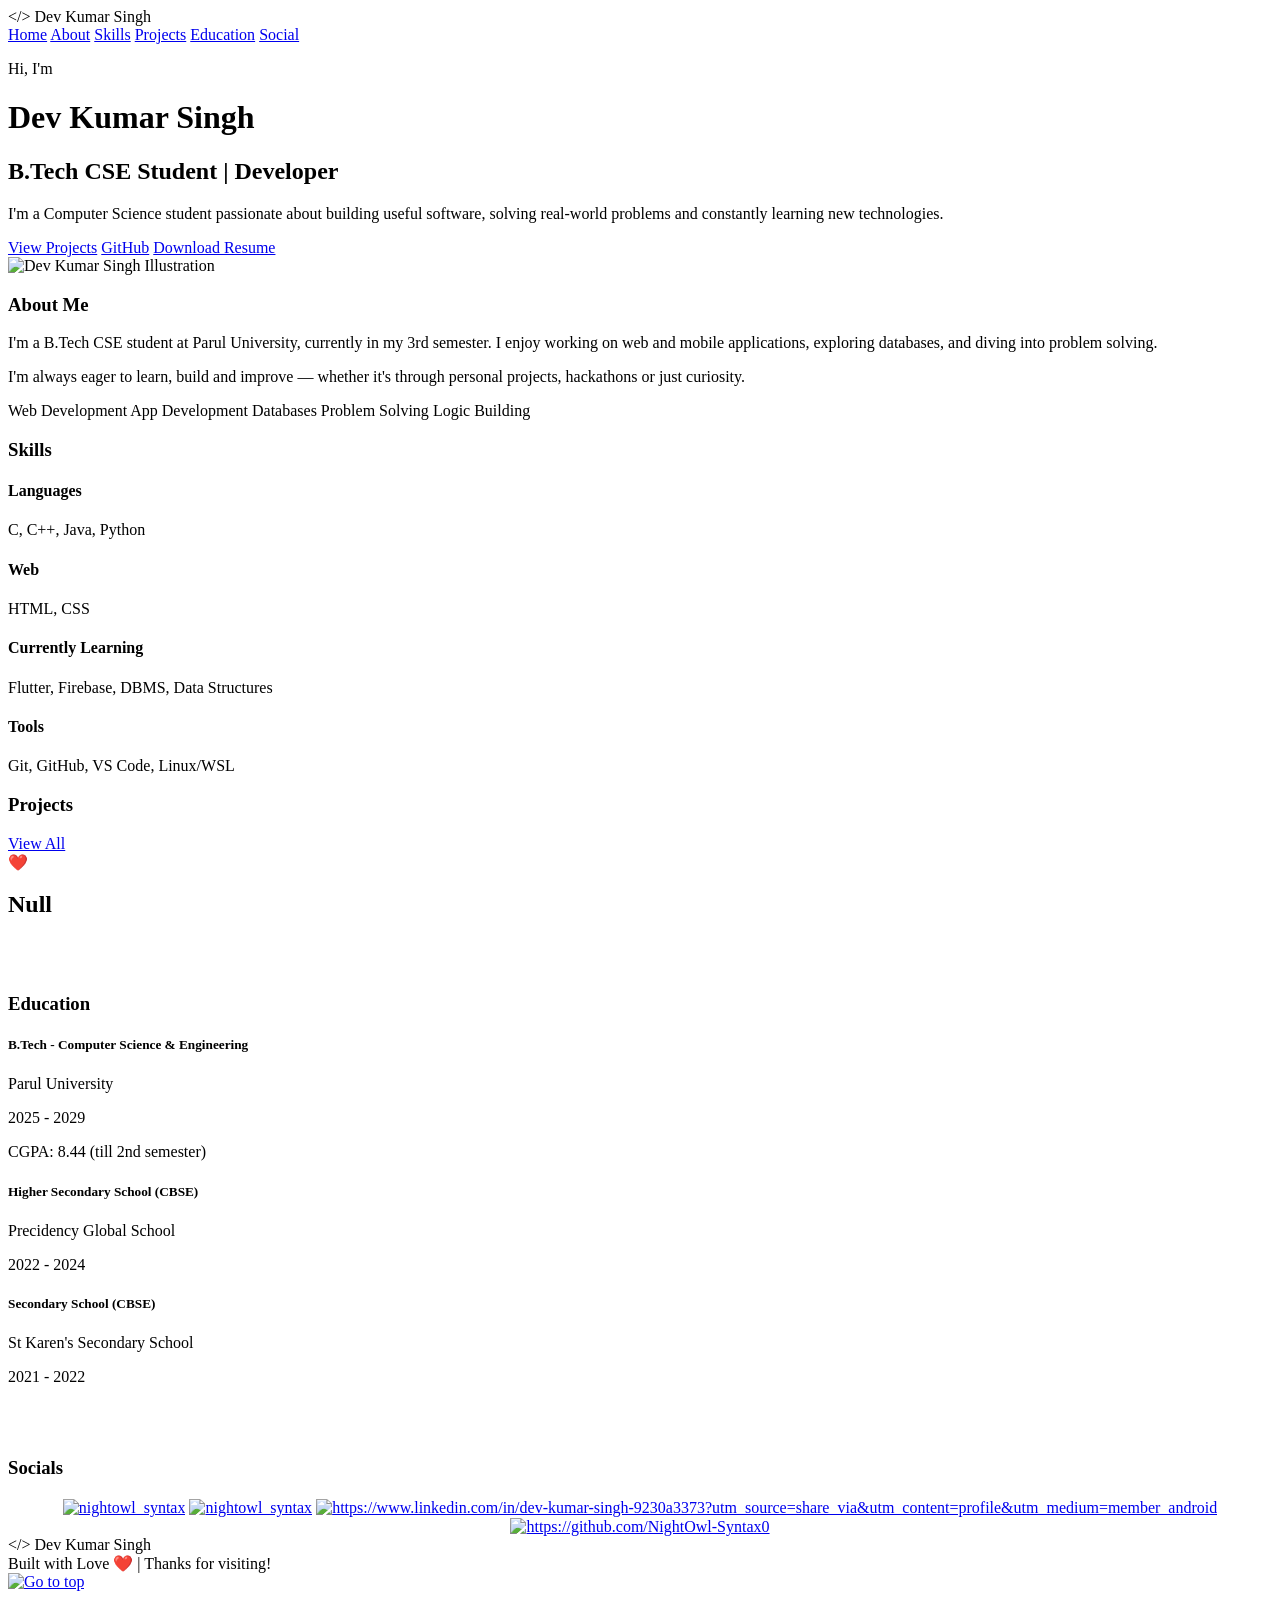
==== Portfolio_Index/Portfolio.html @ 962ae242 "Updated new Folders" ====
<!DOCTYPE html>
<html lang="en">

<head>
    <meta charset="UTF-8">
    <meta name="viewport" content="width=device-width, initial-scale=1.0">
    <title>Dev Kumar Singh | Portfolio</title>
    <!-- FontAwesome Icons Link -->
    <link rel="stylesheet" href="Portfolio_Css.css">
    <link rel="icon" type="image/x-icon" href="Deku.jpg">
</head>

<body>

    <!-- Navigation Bar -->
    <nav class="navbar">
        <div class="nav-logo">&lt;/&gt; Dev Kumar Singh</div>
        <div class="nav-links">
            <a href="#" class="active">Home</a>
            <a href="#aboutMe-section">About</a>
            <a href="#skills-section">Skills</a>
            <a href="#project-section">Projects</a>
            <a href="#education-section">Education</a>
            <a href="#socials-section">Social</a>
        </div>
    </nav>

    <div class="container">

        <!-- me Section -->
        <header class="me-section">
            <div class="me-text">
                <p class="me-greeting">Hi, I'm</p>
                <h1 class="me-name">Dev Kumar Singh</h1>
                <h2 class="me-title">B.Tech CSE Student <span>|</span> Developer</h2>
                <p class="me-desc">
                    I'm a Computer Science student passionate about building useful software, solving real-world
                    problems and constantly learning new technologies.
                </p>
                <div class="me-buttons">
                    <a href="#project-section" class="btn btn-primary">View Projects</a>
                    <a href="https://github.com/NightOwl-Syntax0" class="btn btn-outline"> GitHub</a>
                    <a href="#" class="btn btn-outline"> Download Resume</a>
                </div>
            </div>
            <div class="me-image-wrapper">
                <div class="image-box">
                    <!-- Replace source string with your portfolio portrait -->
                    <img src="Deku.jpg" alt="Dev Kumar Singh Illustration">
                </div>
            </div>
        </header>

        <!-- Main Dynamic Content Grid Area -->
        <div class="split-row grid-2">
            <!-- About Me Section -->
            <section class="section-block" id="aboutMe-section">
                <h3 class="section-title">About Me</h3>
                <p class="about-p">I'm a B.Tech CSE student at Parul University, currently in my 3rd semester. I enjoy
                    working on web and mobile applications, exploring databases, and diving into problem solving.</p>
                <p class="about-p">I'm always eager to learn, build and improve — whether it's through personal
                    projects, hackathons or just curiosity.</p>
                <div class="badge-group">
                    <span class="badge"> Web Development</span>
                    <span class="badge"> App Development</span>
                    <span class="badge"> Databases</span>
                    <span class="badge"> Problem Solving</span>
                    <span class="badge"> Logic Building</span>
                </div>
            </section>

            <!-- Skills Section -->
            <section class="section-block" id="skills-section">
                <h3 class="section-title">Skills</h3>
                <div class="skills-grid">
                    <div class="skill-card">
                        <h4> Languages</h4>
                        <p>C, C++, Java, Python</p>
                    </div>
                    <div class="skill-card">
                        <h4> Web</h4>
                        <p>HTML, CSS</p>
                    </div>
                    <div class="skill-card">
                        <h4> Currently Learning</h4>
                        <p>Flutter, Firebase, DBMS, Data Structures</p>
                    </div>
                    <div class="skill-card">
                        <h4> Tools</h4>
                        <p>Git, GitHub, VS Code, Linux/WSL</p>
                    </div>
                </div>
            </section>
        </div>

        <!-- Projects Section -->
        <section class="section-block row-margin" id="project-section">
            <div class="section-header-flex">
                <h3 class="section-title">Projects</h3>
                <a href="#" class="view-all-link">View All </a>
            </div>
            <div class="projects-grid">
                <!-- Project 1 -->
                <div class="project-card">
                    <div class="project-thumb thumb-placeholder">
                        <span class="heart-indicator">❤️</span>
                    </div>
                    <div class="project-info">
                        <h2 style="align-items: center;">Null</h2>
                    </div>
                </div>
            </div>
        </section><br><br>


        <!-- Education Box -->
        <div class="section-block" id="education-section">
            <h3 class="section-title">Education</h3>
            <div class="edu-card">
                <h5>B.Tech - Computer Science & Engineering</h5>
                <p class="edu-sub">Parul University</p>
                <p class="edu-dates">2025 - 2029</p>
                <p class="edu-score">CGPA: 8.44 (till 2nd semester)</p>
            </div>
            <div class="edu-card">
                <h5>Higher Secondary School (CBSE)</h5>
                <p class="edu-sub">Precidency Global School</p>
                <p class="edu-dates">2022 - 2024</p>
            </div>
            <div class="edu-card">
                <h5>Secondary School (CBSE)</h5>
                <p class="edu-sub">St Karen's Secondary School</p>
                <p class="edu-dates">2021 - 2022</p>
            </div>
        </div><br><br>

        <!--Socials Section -->
        <section class="section-block" id="socials-section">
            <h3 class="section-title">Socials</h3>
            <div class="social-div" align="center"> <a href="https://www.leetcode.com/nightowl_syntax"
                    target="blank"><img align="center"
                        src="https://raw.githubusercontent.com/rahuldkjain/github-profile-readme-generator/master/src/images/icons/Social/leet-code.svg"
                        alt="nightowl_syntax" height="70" width="70" /></a>
                <a href="https://codeforces.com/profile/nightowl_syntax" target="blank"><img align="center"
                        src="https://raw.githubusercontent.com/rahuldkjain/github-profile-readme-generator/master/src/images/icons/Social/codeforces.svg"
                        alt="nightowl_syntax" height="70" width="70" /></a>
                <a href="https://linkedin.com/in/https://www.linkedin.com/in/dev-kumar-singh-9230a3373?utm_source=share_via&utm_content=profile&utm_medium=member_android"
                    target="blank"><img align="center"
                        src="https://raw.githubusercontent.com/rahuldkjain/github-profile-readme-generator/master/src/images/icons/Social/linked-in-alt.svg"
                        alt="https://www.linkedin.com/in/dev-kumar-singh-9230a3373?utm_source=share_via&utm_content=profile&utm_medium=member_android"
                        height="70" width="70" /></a>
                <a href="https://github.com/NightOwl-Syntax0" target="blank"><img align="center"
                        src="https://images.icon-icons.com/3685/PNG/512/github_logo_icon_229278.png"
                        alt="https://github.com/NightOwl-Syntax0" height="70" width="70" /></a>
            </div>
        </section>

        <!-- Footer Section -->
        <footer class="footer">
            <!-- Brand / Name Logo -->
            <div class="footer-logo">&lt;/&gt; Dev Kumar Singh</div>

            <!-- Centered Meta Text -->
            <div class="footer-meta">
                Built with Love <span class="heart-icon">❤️</span> | Thanks for visiting!
            </div>

            <!-- Back to Top Button Anchor -->
            <a href="#" class="back-to-top-btn" aria-label="Back to top">
                <img src="arrow.jpg" alt="Go to top" width="30px" height="30px"></img>
            </a>
        </footer>

    </div>
</body>

</html>
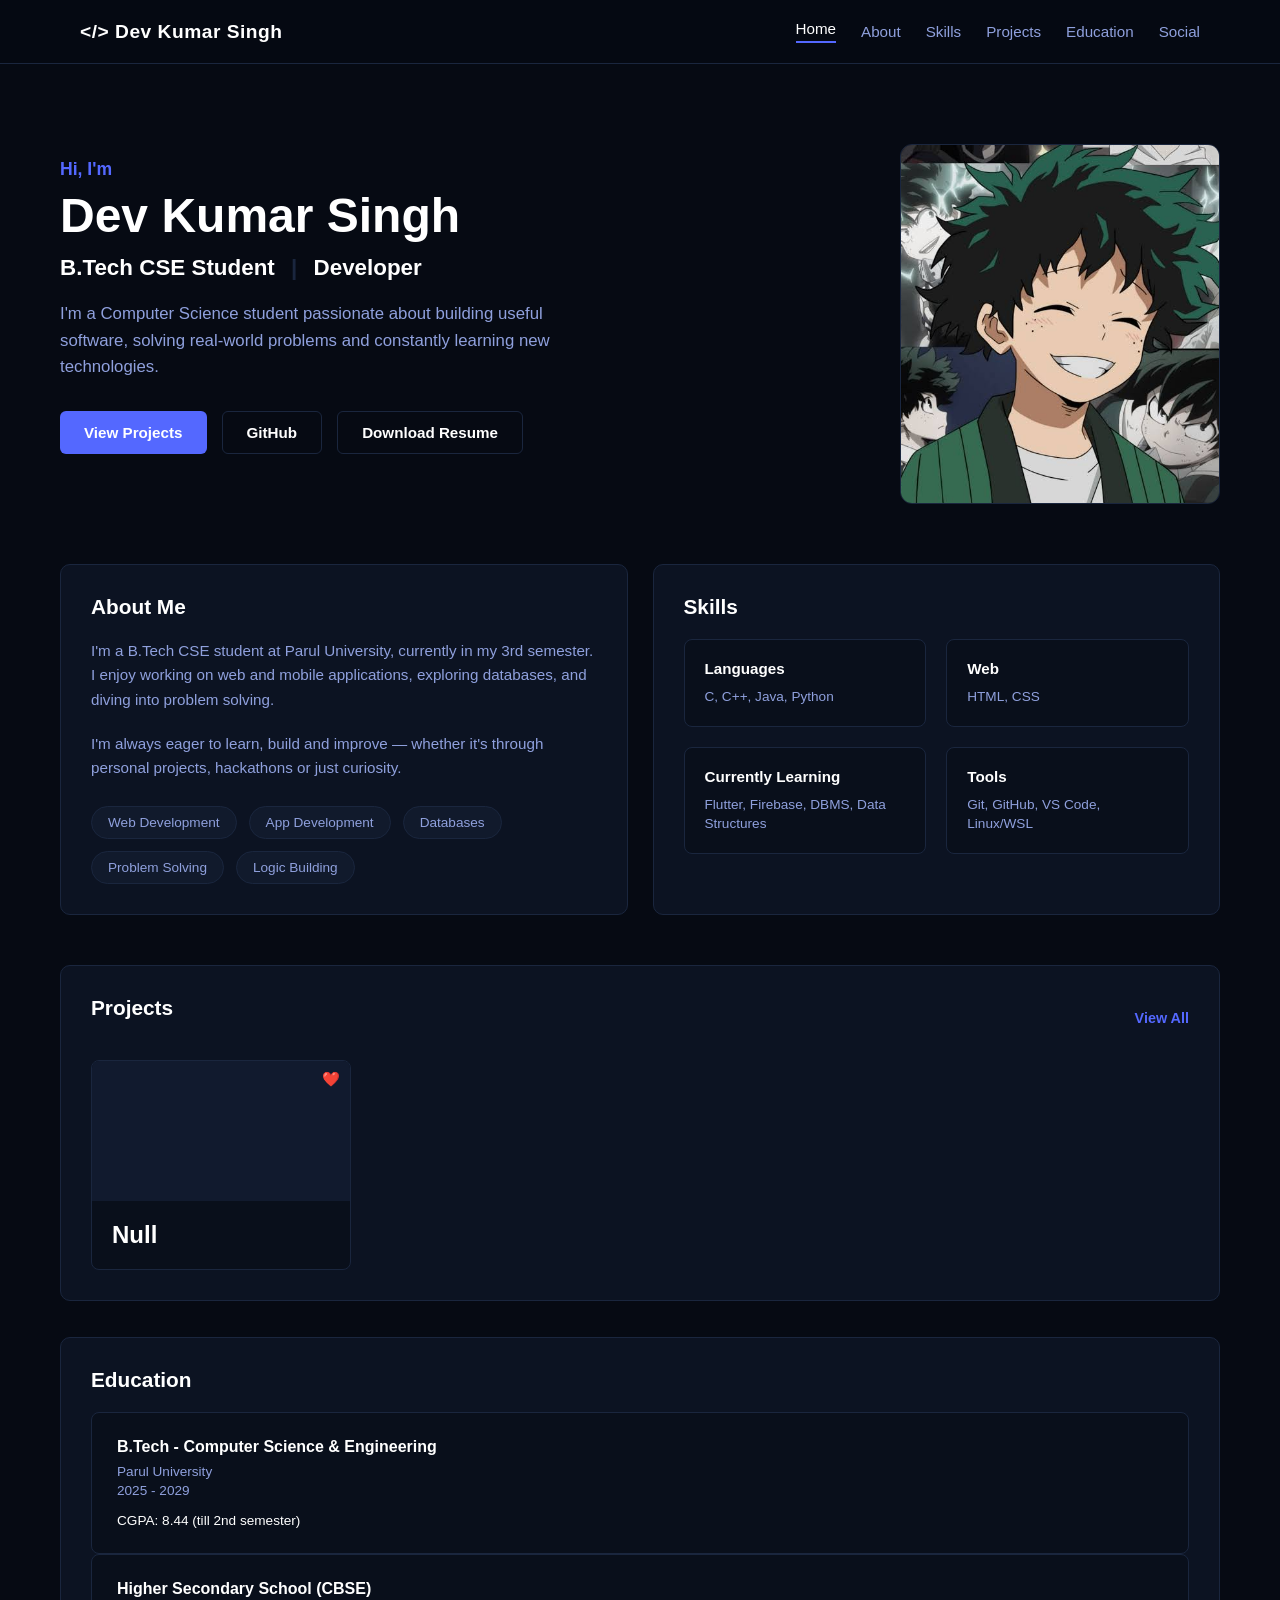
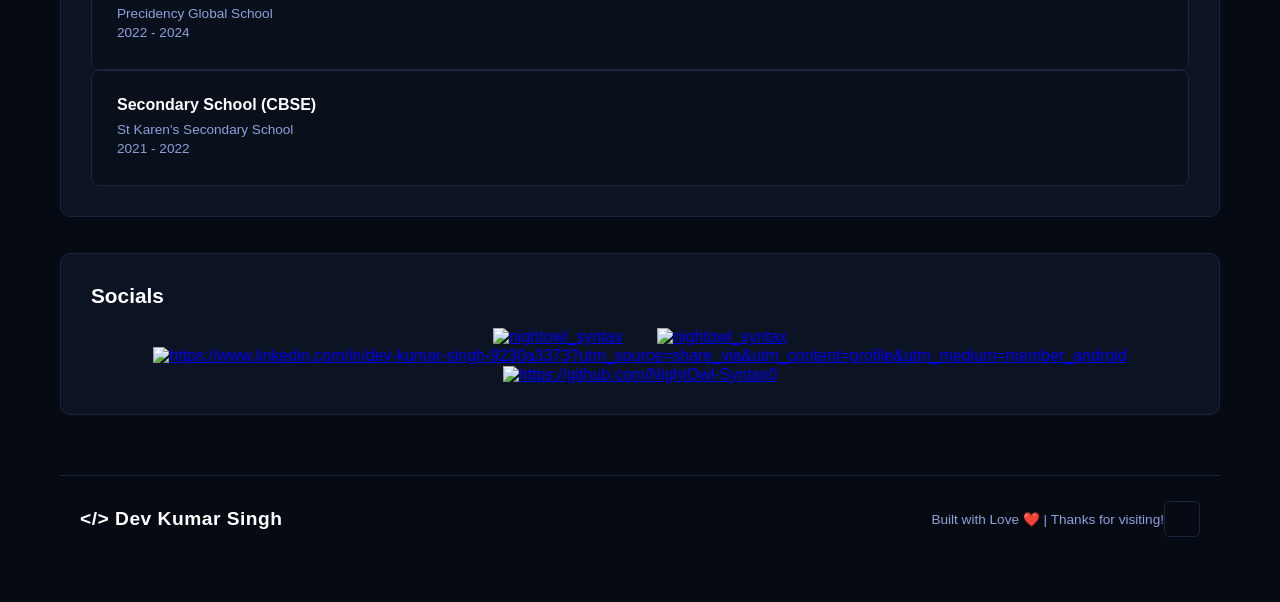
==== commit 062ef985: "Updated Old folders" ====
--- a/Portfolio_Index/Portfolio.html
+++ b/Portfolio_Index/Portfolio.html
@@ -6,7 +6,7 @@
     <meta name="viewport" content="width=device-width, initial-scale=1.0">
     <title>Dev Kumar Singh | Portfolio</title>
     <!-- FontAwesome Icons Link -->
-    <link rel="stylesheet" href="Portfolio_Css.css">
+    <link rel="stylesheet" href="portfolio_css.css">
     <link rel="icon" type="image/x-icon" href="Deku.jpg">
 </head>
 
@@ -167,7 +167,8 @@
 
             <!-- Back to Top Button Anchor -->
             <a href="#" class="back-to-top-btn" aria-label="Back to top">
-                <img src="arrow.jpg" alt="Go to top" width="30px" height="30px"></img>
+                <i class="bi bi-arrow-up-circle-fill"></i>
+                <!-- <img src="arrow.jpg" alt="Go to top" width="30px" height="30px"></img> -->
             </a>
         </footer>
 
--- a/Portfolio_Index/portfolio_css.css
+++ b/Portfolio_Index/portfolio_css.css
@@ -0,0 +1,567 @@
+/* Scroll-behavior when nav is clicked*/
+html {
+    scroll-behavior: smooth;
+}
+
+section {
+    scroll-margin-top: 90px;
+}
+
+
+:root {
+    --bg-main: #060a13;
+    --bg-card: #0c1322;
+    --bg-border: #1a263e;
+    --text-main: #ffffff;
+    --text-muted: #8fa0dd;
+    --accent-color: #5468ff;
+    --accent-hover: #4052e6;
+    --gold-tint: #ffc107;
+}
+
+/* Reset Global Document Typography Rules */
+* {
+    margin: 0;
+    padding: 0;
+    box-sizing: border-box;
+    font-family: 'Segoe UI', Tahoma, Geneva, Verdana, sans-serif;
+}
+
+body {
+    background-color: var(--bg-main);
+    color: var(--text-main);
+    overflow-x: hidden;
+    padding-bottom: 40px;
+}
+
+.container {
+    max-width: 1200px;
+    margin: 0 auto;
+    padding: 0 20px;
+}
+
+/* Top Sticky Level Navigation CSS */
+.navbar {
+    display: flex;
+    justify-content: space-between;
+    align-items: center;
+    padding: 20px 80px;
+    background-color: rgba(6, 10, 19, 0.85);
+    backdrop-filter: blur(8px);
+    position: sticky;
+    top: 0;
+    z-index: 1000;
+    border-bottom: 1px solid var(--bg-border);
+}
+
+.nav-logo,
+.footer-logo {
+    font-size: 1.2rem;
+    font-weight: 700;
+    color: var(--text-main);
+    letter-spacing: 0.5px;
+}
+
+.nav-links {
+    display: flex;
+    align-items: center;
+    gap: 25px;
+}
+
+.nav-links a {
+    text-decoration: none;
+    color: var(--text-muted);
+    font-size: 0.95rem;
+    font-weight: 500;
+    transition: color 0.3s;
+}
+
+.nav-links a:hover,
+.nav-links a.active {
+    color: var(--text-main);
+}
+
+.nav-links a.active {
+    border-bottom: 2px solid var(--accent-color);
+    padding-bottom: 4px;
+}
+
+.theme-icon {
+    cursor: pointer;
+    color: var(--text-muted);
+    font-size: 1.1rem;
+    margin-left: 10px;
+    transition: color 0.3s;
+}
+
+.theme-icon:hover {
+    color: var(--text-main);
+}
+
+/* me Section Component Styles Layout Structure */
+.me-section {
+    display: flex;
+    justify-content: space-between;
+    align-items: center;
+    padding: 80px 0 60px 0;
+    gap: 40px;
+}
+
+.me-text {
+    flex: 1;
+}
+
+.me-greeting {
+    color: var(--accent-color);
+    font-size: 1.1rem;
+    font-weight: 600;
+    margin-bottom: 8px;
+}
+
+.me-name {
+    font-size: 3rem;
+    font-weight: 800;
+    margin-bottom: 12px;
+}
+
+.me-title {
+    font-size: 1.4rem;
+    color: var(--text-main);
+    font-weight: 600;
+    margin-bottom: 20px;
+}
+
+.me-title span {
+    color: var(--bg-border);
+    margin: 0 10px;
+}
+
+.me-desc {
+    color: var(--text-muted);
+    line-height: 1.6;
+    max-width: 540px;
+    margin-bottom: 30px;
+    font-size: 1.05rem;
+}
+
+/* Standardized Shared Button Configurations Styles Layout */
+.me-buttons {
+    display: flex;
+    gap: 15px;
+    margin-bottom: 35px;
+}
+
+.btn {
+    display: inline-flex;
+    align-items: center;
+    gap: 8px;
+    padding: 12px 24px;
+    border-radius: 6px;
+    text-decoration: none;
+    font-size: 0.95rem;
+    font-weight: 600;
+    transition: all 0.3s ease;
+    cursor: pointer;
+}
+
+.btn-primary {
+    background-color: var(--accent-color);
+    color: white;
+    border: none;
+}
+
+.btn-primary:hover {
+    background-color: var(--accent-hover);
+}
+
+.btn-outline {
+    background-color: transparent;
+    color: var(--text-main);
+    border: 1px solid var(--bg-border);
+}
+
+.btn-outline:hover {
+    background-color: var(--bg-border);
+}
+
+.me-socials {
+    display: flex;
+    gap: 20px;
+}
+
+.me-socials a {
+    color: var(--text-muted);
+    font-size: 1.3rem;
+    transition: color 0.3s;
+}
+
+.me-socials a:hover {
+    color: var(--text-main);
+}
+
+/* Right-side me Dynamic Portrait Grid Component Styles */
+.me-image-wrapper {
+    position: relative;
+}
+
+.image-box {
+    width: 320px;
+    height: 360px;
+    border-radius: 12px;
+    overflow: hidden;
+    border: 1px solid var(--bg-border);
+    background-color: var(--bg-card);
+}
+
+.image-box img {
+    width: 100%;
+    height: 100%;
+    object-fit: cover;
+}
+
+/* Base Sections Layout Rows Mechanics */
+.split-row {
+    display: grid;
+    gap: 25px;
+}
+
+.grid-2 {
+    grid-template-columns: 1fr 1fr;
+}
+
+.grid-3 {
+    grid-template-columns: 1.2fr 1fr 1fr;
+}
+
+.grid-2-wide {
+    grid-template-columns: 1fr 1.6fr;
+}
+
+.row-margin {
+    margin-top: 50px;
+}
+
+.section-block {
+    background-color: var(--bg-card);
+    border-radius: 10px;
+    padding: 30px;
+    border: 1px solid var(--bg-border);
+}
+
+.section-title {
+    font-size: 1.3rem;
+    font-weight: 700;
+    margin-bottom: 20px;
+    position: relative;
+}
+
+.about-p {
+    color: var(--text-muted);
+    line-height: 1.6;
+    margin-bottom: 20px;
+    font-size: 0.95rem;
+}
+
+.badge-group {
+    display: flex;
+    flex-wrap: wrap;
+    gap: 12px;
+    margin-top: 25px;
+}
+
+.badge {
+    background-color: rgba(26, 38, 62, 0.4);
+    border: 1px solid var(--bg-border);
+    padding: 8px 16px;
+    border-radius: 20px;
+    font-size: 0.85rem;
+    color: var(--text-muted);
+    display: flex;
+    align-items: center;
+    gap: 8px;
+}
+
+/* Skills Layout Block Configuration Matrix Styles */
+.skills-grid {
+    display: grid;
+    grid-template-columns: 1fr 1fr;
+    gap: 20px;
+}
+
+.skill-card {
+    background-color: rgba(6, 10, 19, 0.4);
+    border: 1px solid var(--bg-border);
+    border-radius: 8px;
+    padding: 20px;
+}
+
+.skill-card h4 {
+    font-size: 0.95rem;
+    margin-bottom: 10px;
+    display: flex;
+    align-items: center;
+    gap: 8px;
+}
+
+.skill-card p {
+    color: var(--text-muted);
+    font-size: 0.85rem;
+    line-height: 1.4;
+}
+
+.icon-blue {
+    color: var(--accent-color);
+}
+
+/* Projects Grid Cards Sections Container Styling Rules */
+.section-header-flex {
+    display: flex;
+    justify-content: space-between;
+    align-items: center;
+    margin-bottom: 20px;
+}
+
+.view-all-link {
+    color: var(--accent-color);
+    text-decoration: none;
+    font-size: 0.9rem;
+    font-weight: 600;
+    display: flex;
+    align-items: center;
+    gap: 6px;
+}
+
+.projects-grid {
+    display: grid;
+    grid-template-columns: repeat(4, 1fr);
+    gap: 20px;
+}
+
+.project-card {
+    background-color: rgba(6, 10, 19, 0.4);
+    border: 1px solid var(--bg-border);
+    border-radius: 8px;
+    overflow: hidden;
+    display: flex;
+    flex-direction: column;
+}
+
+.project-thumb {
+    height: 140px;
+    background-color: #111a2e;
+    position: relative;
+    display: flex;
+    justify-content: center;
+    align-items: center;
+}
+
+.thumb-center-icon {
+    font-size: 2.5rem;
+    color: rgba(255, 255, 255, 0.15);
+}
+
+.heart-indicator {
+    position: absolute;
+    top: 10px;
+    right: 10px;
+    font-size: 0.9rem;
+}
+
+.project-info {
+    padding: 20px;
+    display: flex;
+    flex-direction: column;
+    flex: 1;
+}
+
+.project-info h5 {
+    font-size: 1.05rem;
+    margin-bottom: 8px;
+}
+
+.project-info p {
+    color: var(--text-muted);
+    font-size: 0.85rem;
+    line-height: 1.4;
+    margin-bottom: 15px;
+    flex: 1;
+}
+
+.tech-tags {
+    display: flex;
+    flex-wrap: wrap;
+    gap: 6px;
+    margin-bottom: 20px;
+}
+
+.tech-tags span {
+    background-color: var(--bg-border);
+    font-size: 0.75rem;
+    padding: 3px 8px;
+    border-radius: 4px;
+    color: var(--text-muted);
+}
+
+.project-links {
+    display: flex;
+    justify-content: space-between;
+    border-top: 1px solid var(--bg-border);
+    padding-top: 12px;
+}
+
+.project-links a {
+    text-decoration: none;
+    color: var(--text-muted);
+    font-size: 0.8rem;
+    display: flex;
+    align-items: center;
+    gap: 5px;
+}
+
+.project-links a:hover {
+    color: var(--text-main);
+}
+
+/* Education Layout Style Framework Block Box Card Styling */
+.edu-card {
+    background-color: rgba(6, 10, 19, 0.4);
+    border: 1px solid var(--bg-border);
+    padding: 25px;
+    border-radius: 8px;
+    height: 100%;
+}
+
+.edu-main-icon {
+    font-size: 2rem;
+    color: var(--accent-color);
+    margin-bottom: 20px;
+}
+
+.edu-card h5 {
+    font-size: 1rem;
+    margin-bottom: 8px;
+}
+
+.edu-sub,
+.edu-dates {
+    font-size: 0.85rem;
+    color: var(--text-muted);
+    margin-bottom: 4px;
+}
+
+.edu-score {
+    font-size: 0.85rem;
+    margin-top: 15px;
+    color: var(--text-main);
+}
+
+/*Social Section */
+.social-div a {
+    margin-left: 15px;
+    margin-right: 15px;
+}
+
+/* Lower Level Outer Edge Border Card Adjustments Setup CSS Rules Layout */
+.border-card {
+    background-color: transparent;
+    border: 1px solid var(--bg-border);
+}
+
+.center-flex-card {
+    display: flex;
+    align-items: center;
+    gap: 25px;
+}
+
+.resume-left-icon {
+    font-size: 3rem;
+    color: var(--text-muted);
+}
+
+.resume-content-text h4 {
+    font-size: 1.2rem;
+    margin-bottom: 6px;
+}
+
+.resume-content-text p {
+    font-size: 0.85rem;
+    color: var(--text-muted);
+    margin-bottom: 15px;
+    max-width: 320px;
+}
+
+.btn-icon-pack {
+    padding: 10px 20px;
+}
+
+/* Footer Container Design & Mechanics */
+.footer {
+    max-width: 1200px;
+    margin: 60px auto 0 auto;
+    padding: 25px 20px;
+    border-top: 1px solid #1a263e;
+    /* Matches the grid border theme colors */
+    display: flex;
+    justify-content: space-between;
+    align-items: center;
+    background-color: transparent;
+}
+
+/* Brand / Logo Text Rules */
+.footer-logo {
+    font-size: 1.2rem;
+    font-weight: 700;
+    color: #ffffff;
+    letter-spacing: 0.5px;
+}
+
+/* Middle Meta Information Copy */
+.footer-meta {
+    font-size: 0.85rem;
+    color: #8fa0dd;
+    margin-left: auto;
+    /* Muted slate blue text color */
+}
+
+/* Red Pulsing Accent Embellishment */
+.heart-icon {
+    color: #e11d48;
+    display: inline-block;
+}
+
+/* Interactive Back to Top Icon Box Button UI Control */
+.back-to-top-btn {
+    width: 36px;
+    height: 36px;
+    border-radius: 5px;
+    border: 1px solid #1a263e;
+    display: flex;
+    justify-content: center;
+    align-items: center;
+    color: #8fa0dd;
+    text-decoration: none;
+    transition: all 0.3s ease;
+}
+
+/* Back to Top Hover State Feedback Action */
+.back-to-top-btn:hover {
+    background-color: #1a263e;
+    color: #ffffff;
+    transform: translateY(-2px);
+    /* Gentle upward bounce effect */
+}
+
+/* Responsive Rule Adapter Framework Setup */
+@media (max-width: 768px) {
+    .footer {
+        flex-direction: column;
+        gap: 15px;
+        text-align: center;
+        padding: 30px 20px;
+    }
+
+    /* Positions back to top button comfortably below content on tiny screens */
+    .back-to-top-btn {
+        margin-top: 5px;
+    }
+}
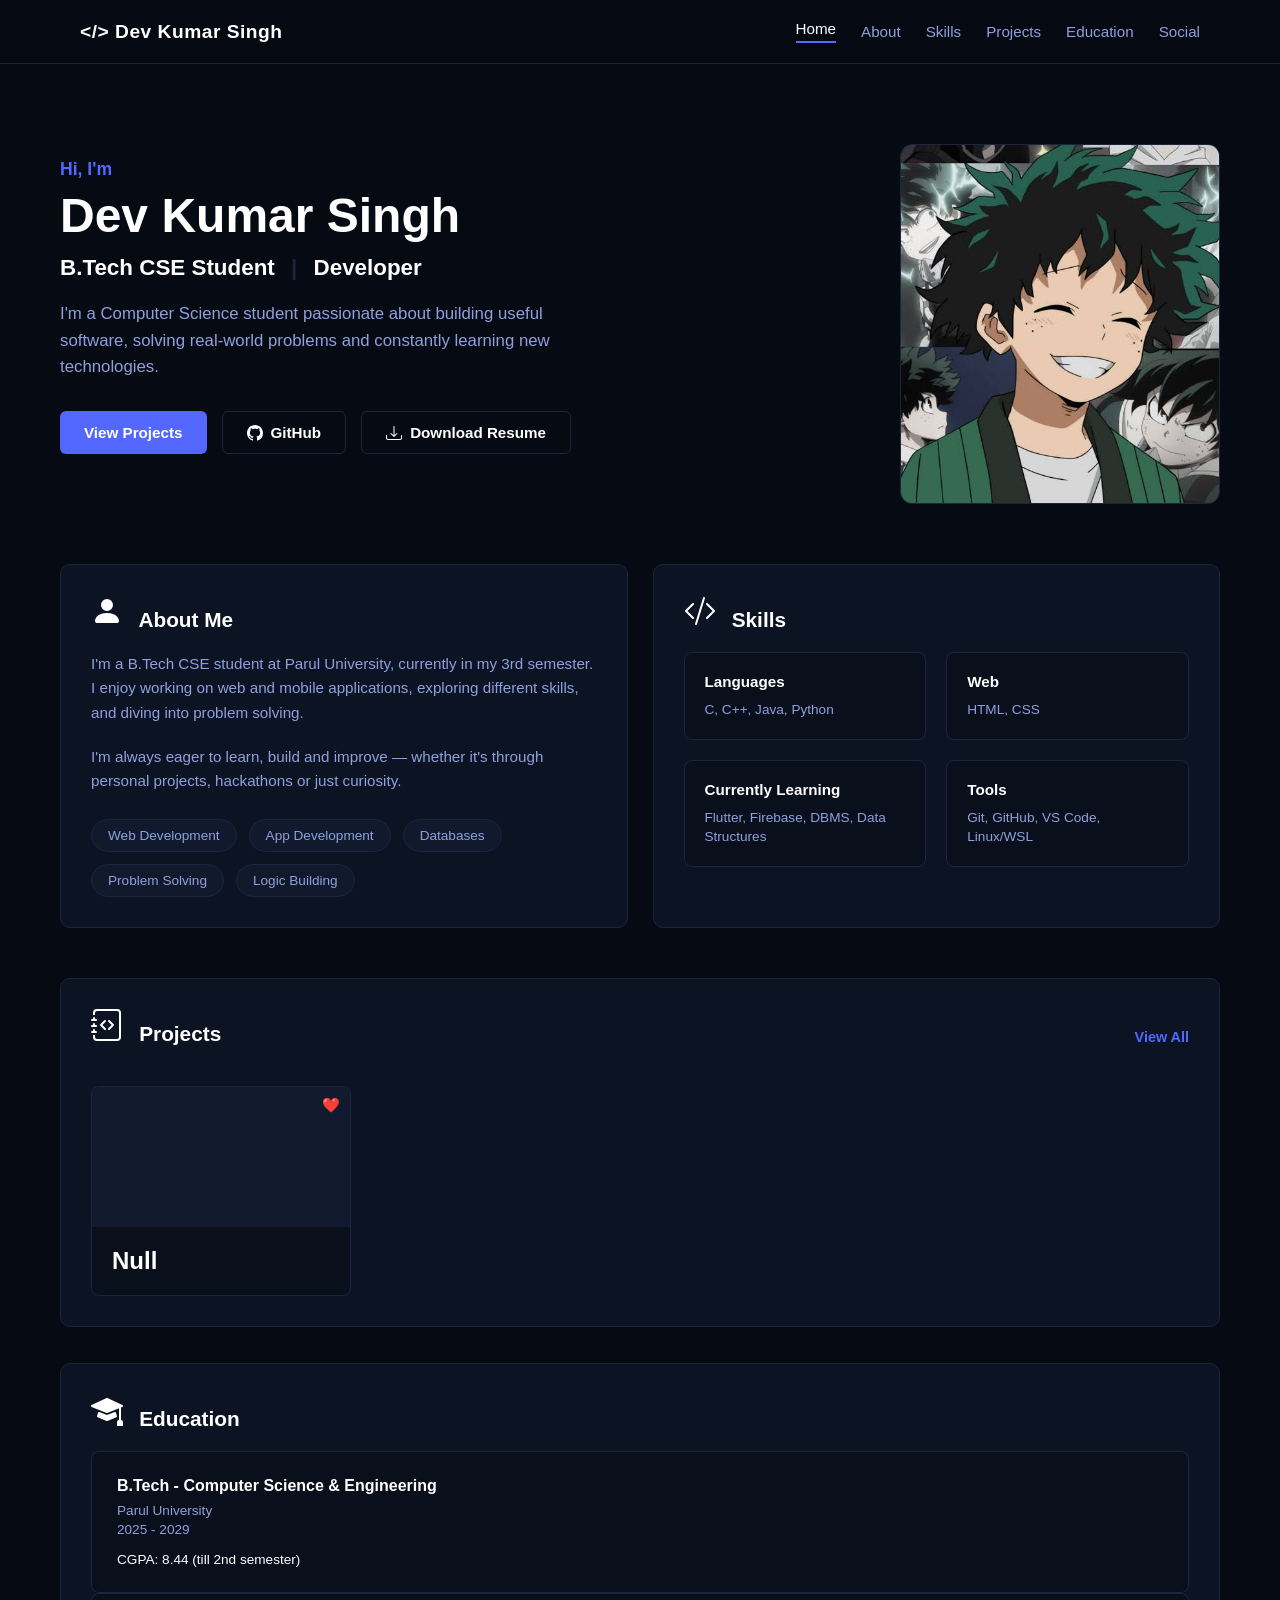
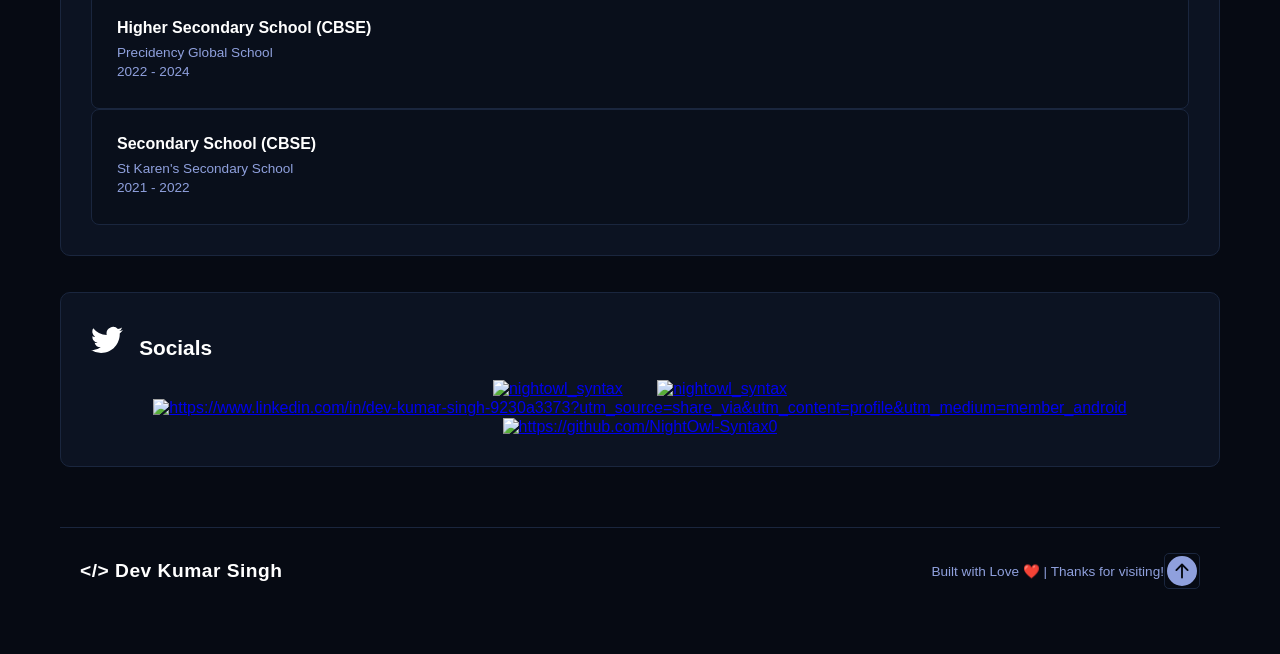
==== commit 7316f34b: "Updated few SVG" ====
--- a/Portfolio_Index/Portfolio.html
+++ b/Portfolio_Index/Portfolio.html
@@ -39,8 +39,23 @@
                 </p>
                 <div class="me-buttons">
                     <a href="#project-section" class="btn btn-primary">View Projects</a>
-                    <a href="https://github.com/NightOwl-Syntax0" class="btn btn-outline"> GitHub</a>
-                    <a href="#" class="btn btn-outline"> Download Resume</a>
+                    <a href="https://github.com/NightOwl-Syntax0" class="btn btn-outline">
+                        <svg xmlns="http://www.w3.org/2000/svg" width="16" height="16" fill="currentColor"
+                            class="bi bi-github" viewBox="0 0 16 16">
+                            <path
+                                d="M8 0C3.58 0 0 3.58 0 8c0 3.54 2.29 6.53 5.47 7.59.4.07.55-.17.55-.38 0-.19-.01-.82-.01-1.49-2.01.37-2.53-.49-2.69-.94-.09-.23-.48-.94-.82-1.13-.28-.15-.68-.52-.01-.53.63-.01 1.08.58 1.23.82.72 1.21 1.87.87 2.33.66.07-.52.28-.87.51-1.07-1.78-.2-3.64-.89-3.64-3.95 0-.87.31-1.59.82-2.15-.08-.2-.36-1.02.08-2.12 0 0 .67-.21 2.2.82.64-.18 1.32-.27 2-.27s1.36.09 2 .27c1.53-1.04 2.2-.82 2.2-.82.44 1.1.16 1.92.08 2.12.51.56.82 1.27.82 2.15 0 3.07-1.87 3.75-3.65 3.95.29.25.54.73.54 1.48 0 1.07-.01 1.93-.01 2.2 0 .21.15.46.55.38A8.01 8.01 0 0 0 16 8c0-4.42-3.58-8-8-8" />
+                        </svg>
+                        GitHub</a>
+                    <a href="#" class="btn btn-outline">
+                        <svg xmlns="http://www.w3.org/2000/svg" width="16" height="16" fill="currentColor"
+                            class="bi bi-download" viewBox="0 0 16 16">
+                            <path
+                                d="M.5 9.9a.5.5 0 0 1 .5.5v2.5a1 1 0 0 0 1 1h12a1 1 0 0 0 1-1v-2.5a.5.5 0 0 1 1 0v2.5a2 2 0 0 1-2 2H2a2 2 0 0 1-2-2v-2.5a.5.5 0 0 1 .5-.5" />
+                            <path
+                                d="M7.646 11.854a.5.5 0 0 0 .708 0l3-3a.5.5 0 0 0-.708-.708L8.5 10.293V1.5a.5.5 0 0 0-1 0v8.793L5.354 8.146a.5.5 0 1 0-.708.708z" />
+                        </svg>
+                        Download Resume
+                    </a>
                 </div>
             </div>
             <div class="me-image-wrapper">
@@ -55,9 +70,16 @@
         <div class="split-row grid-2">
             <!-- About Me Section -->
             <section class="section-block" id="aboutMe-section">
-                <h3 class="section-title">About Me</h3>
+                <h3 class="section-title">
+                    <svg xmlns="http://www.w3.org/2000/svg" width="32" height="32" fill="currentColor"
+                        class="bi bi-person-fill" viewBox="0 0 16 16">
+                        <path d="M3 14s-1 0-1-1 1-4 6-4 6 3 6 4-1 1-1 1zm5-6a3 3 0 1 0 0-6 3 3 0 0 0 0 6" />
+                    </svg>&ensp;
+                    About Me
+                </h3>
                 <p class="about-p">I'm a B.Tech CSE student at Parul University, currently in my 3rd semester. I enjoy
-                    working on web and mobile applications, exploring databases, and diving into problem solving.</p>
+                    working on web and mobile applications, exploring different skills, and diving into problem solving.
+                </p>
                 <p class="about-p">I'm always eager to learn, build and improve — whether it's through personal
                     projects, hackathons or just curiosity.</p>
                 <div class="badge-group">
@@ -71,7 +93,14 @@
 
             <!-- Skills Section -->
             <section class="section-block" id="skills-section">
-                <h3 class="section-title">Skills</h3>
+                <h3 class="section-title">
+                    <svg xmlns="http://www.w3.org/2000/svg" width="32" height="32" fill="currentColor"
+                        class="bi bi-code-slash" viewBox="0 0 16 16">
+                        <path
+                            d="M10.478 1.647a.5.5 0 1 0-.956-.294l-4 13a.5.5 0 0 0 .956.294zM4.854 4.146a.5.5 0 0 1 0 .708L1.707 8l3.147 3.146a.5.5 0 0 1-.708.708l-3.5-3.5a.5.5 0 0 1 0-.708l3.5-3.5a.5.5 0 0 1 .708 0m6.292 0a.5.5 0 0 0 0 .708L14.293 8l-3.147 3.146a.5.5 0 0 0 .708.708l3.5-3.5a.5.5 0 0 0 0-.708l-3.5-3.5a.5.5 0 0 0-.708 0" />
+                    </svg>&ensp;
+                    Skills
+                </h3>
                 <div class="skills-grid">
                     <div class="skill-card">
                         <h4> Languages</h4>
@@ -96,7 +125,18 @@
         <!-- Projects Section -->
         <section class="section-block row-margin" id="project-section">
             <div class="section-header-flex">
-                <h3 class="section-title">Projects</h3>
+                <h3 class="section-title">
+                    <svg xmlns="http://www.w3.org/2000/svg" width="32" height="32" fill="currentColor"
+                        class="bi bi-journal-code" viewBox="0 0 16 16">
+                        <path fill-rule="evenodd"
+                            d="M8.646 5.646a.5.5 0 0 1 .708 0l2 2a.5.5 0 0 1 0 .708l-2 2a.5.5 0 0 1-.708-.708L10.293 8 8.646 6.354a.5.5 0 0 1 0-.708m-1.292 0a.5.5 0 0 0-.708 0l-2 2a.5.5 0 0 0 0 .708l2 2a.5.5 0 0 0 .708-.708L5.707 8l1.647-1.646a.5.5 0 0 0 0-.708" />
+                        <path
+                            d="M3 0h10a2 2 0 0 1 2 2v12a2 2 0 0 1-2 2H3a2 2 0 0 1-2-2v-1h1v1a1 1 0 0 0 1 1h10a1 1 0 0 0 1-1V2a1 1 0 0 0-1-1H3a1 1 0 0 0-1 1v1H1V2a2 2 0 0 1 2-2" />
+                        <path
+                            d="M1 5v-.5a.5.5 0 0 1 1 0V5h.5a.5.5 0 0 1 0 1h-2a.5.5 0 0 1 0-1zm0 3v-.5a.5.5 0 0 1 1 0V8h.5a.5.5 0 0 1 0 1h-2a.5.5 0 0 1 0-1zm0 3v-.5a.5.5 0 0 1 1 0v.5h.5a.5.5 0 0 1 0 1h-2a.5.5 0 0 1 0-1z" />
+                    </svg>&ensp;
+                    Projects
+                </h3>
                 <a href="#" class="view-all-link">View All </a>
             </div>
             <div class="projects-grid">
@@ -115,7 +155,17 @@
 
         <!-- Education Box -->
         <div class="section-block" id="education-section">
-            <h3 class="section-title">Education</h3>
+            <h3 class="section-title">
+                <svg xmlns="http://www.w3.org/2000/svg" width="32" height="32" fill="currentColor"
+                    class="bi bi-mortarboard-fill" viewBox="0 0 16 16">
+                    <path
+                        d="M8.211 2.047a.5.5 0 0 0-.422 0l-7.5 3.5a.5.5 0 0 0 .025.917l7.5 3a.5.5 0 0 0 .372 0L14 7.14V13a1 1 0 0 0-1 1v2h3v-2a1 1 0 0 0-1-1V6.739l.686-.275a.5.5 0 0 0 .025-.917z" />
+                    <path
+                        d="M4.176 9.032a.5.5 0 0 0-.656.327l-.5 1.7a.5.5 0 0 0 .294.605l4.5 1.8a.5.5 0 0 0 .372 0l4.5-1.8a.5.5 0 0 0 .294-.605l-.5-1.7a.5.5 0 0 0-.656-.327L8 10.466z" />
+                </svg>&ensp;
+                Education
+            </h3>
+
             <div class="edu-card">
                 <h5>B.Tech - Computer Science & Engineering</h5>
                 <p class="edu-sub">Parul University</p>
@@ -136,7 +186,14 @@
 
         <!--Socials Section -->
         <section class="section-block" id="socials-section">
-            <h3 class="section-title">Socials</h3>
+            <h3 class="section-title">
+                <svg xmlns="http://www.w3.org/2000/svg" width="32" height="32" fill="currentColor" class="bi bi-twitter"
+                    viewBox="0 0 16 16">
+                    <path
+                        d="M5.026 15c6.038 0 9.341-5.003 9.341-9.334q.002-.211-.006-.422A6.7 6.7 0 0 0 16 3.542a6.7 6.7 0 0 1-1.889.518 3.3 3.3 0 0 0 1.447-1.817 6.5 6.5 0 0 1-2.087.793A3.286 3.286 0 0 0 7.875 6.03a9.32 9.32 0 0 1-6.767-3.429 3.29 3.29 0 0 0 1.018 4.382A3.3 3.3 0 0 1 .64 6.575v.045a3.29 3.29 0 0 0 2.632 3.218 3.2 3.2 0 0 1-.865.115 3 3 0 0 1-.614-.057 3.28 3.28 0 0 0 3.067 2.277A6.6 6.6 0 0 1 .78 13.58a6 6 0 0 1-.78-.045A9.34 9.34 0 0 0 5.026 15" />
+                </svg>&ensp;
+                Socials
+            </h3>
             <div class="social-div" align="center"> <a href="https://www.leetcode.com/nightowl_syntax"
                     target="blank"><img align="center"
                         src="https://raw.githubusercontent.com/rahuldkjain/github-profile-readme-generator/master/src/images/icons/Social/leet-code.svg"
@@ -167,8 +224,11 @@
 
             <!-- Back to Top Button Anchor -->
             <a href="#" class="back-to-top-btn" aria-label="Back to top">
-                <i class="bi bi-arrow-up-circle-fill"></i>
-                <!-- <img src="arrow.jpg" alt="Go to top" width="30px" height="30px"></img> -->
+                <svg xmlns="http://www.w3.org/2000/svg" width="30" height="30" fill="currentColor"
+                    class="bi bi-arrow-up-circle-fill" viewBox="0 0 16 16">
+                    <path
+                        d="M16 8A8 8 0 1 0 0 8a8 8 0 0 0 16 0m-7.5 3.5a.5.5 0 0 1-1 0V5.707L5.354 7.854a.5.5 0 1 1-.708-.708l3-3a.5.5 0 0 1 .708 0l3 3a.5.5 0 0 1-.708.708L8.5 5.707z" />
+                </svg>
             </a>
         </footer>
 
